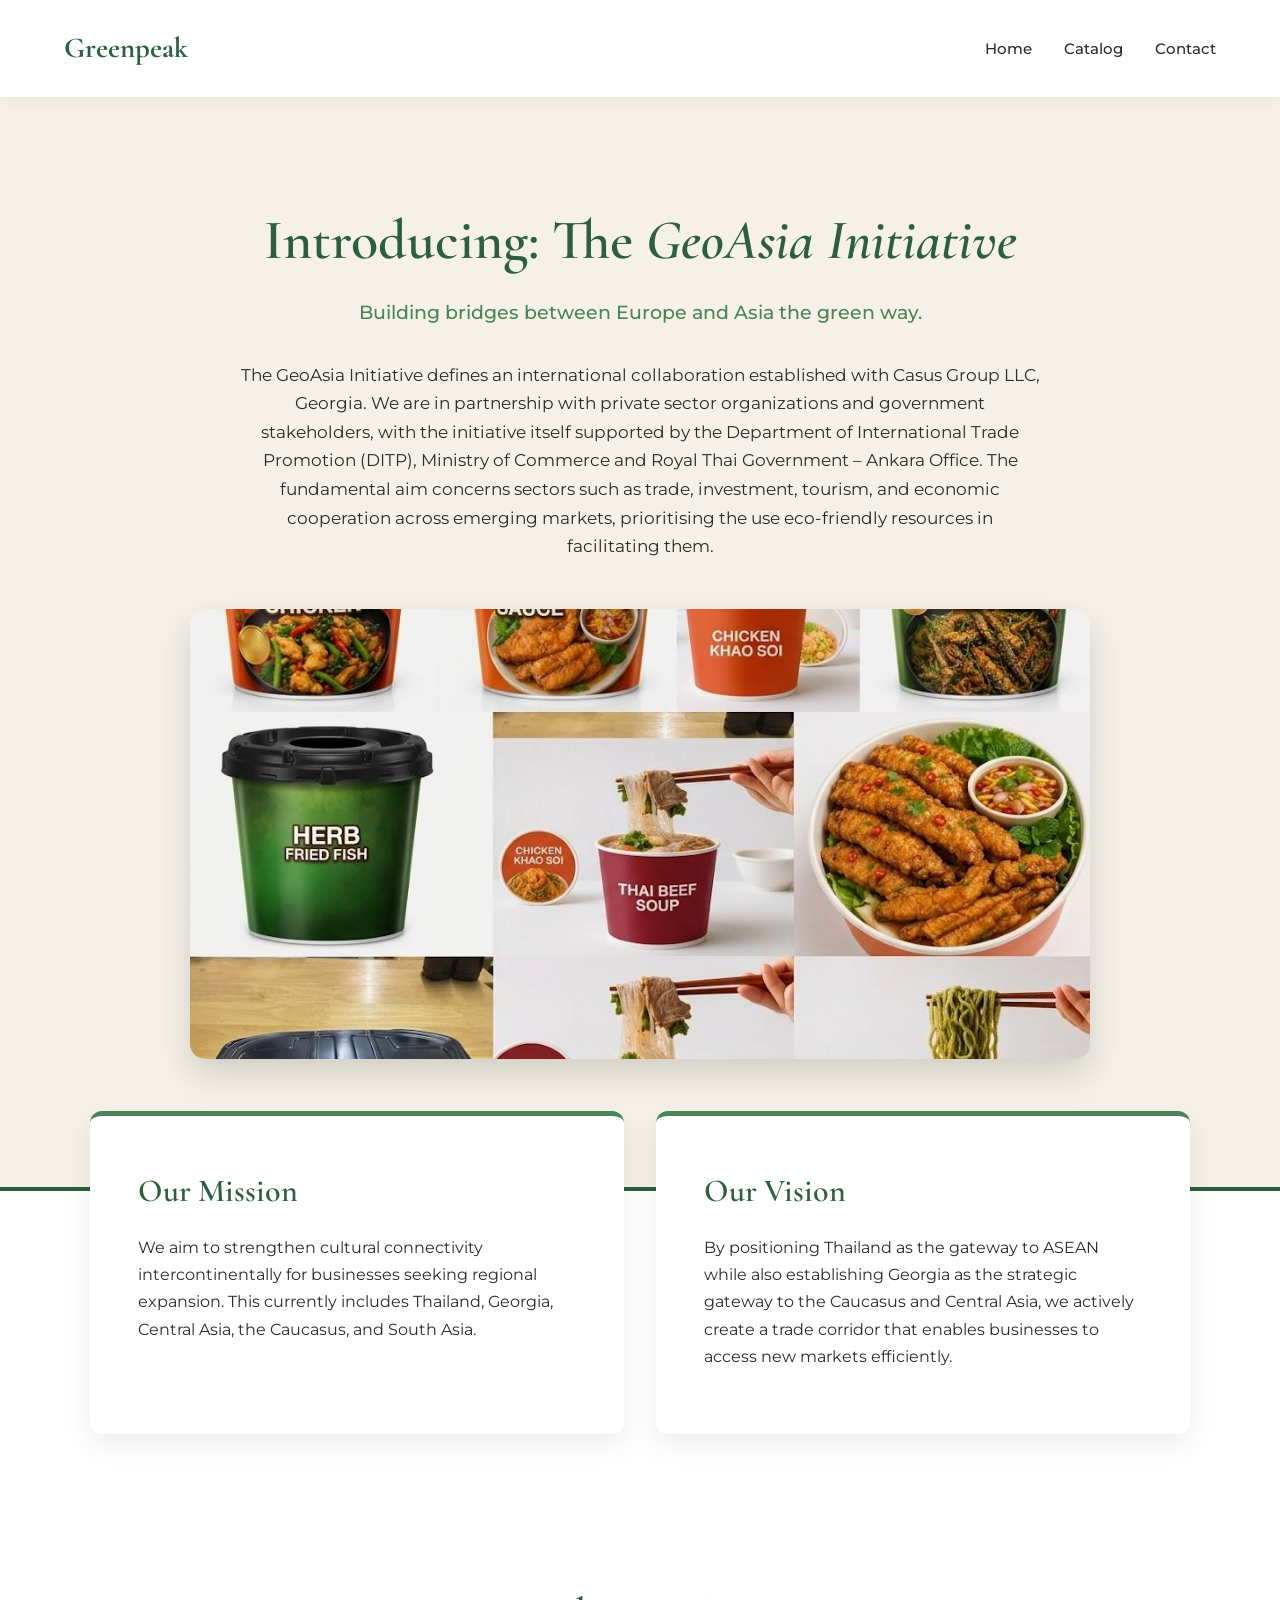
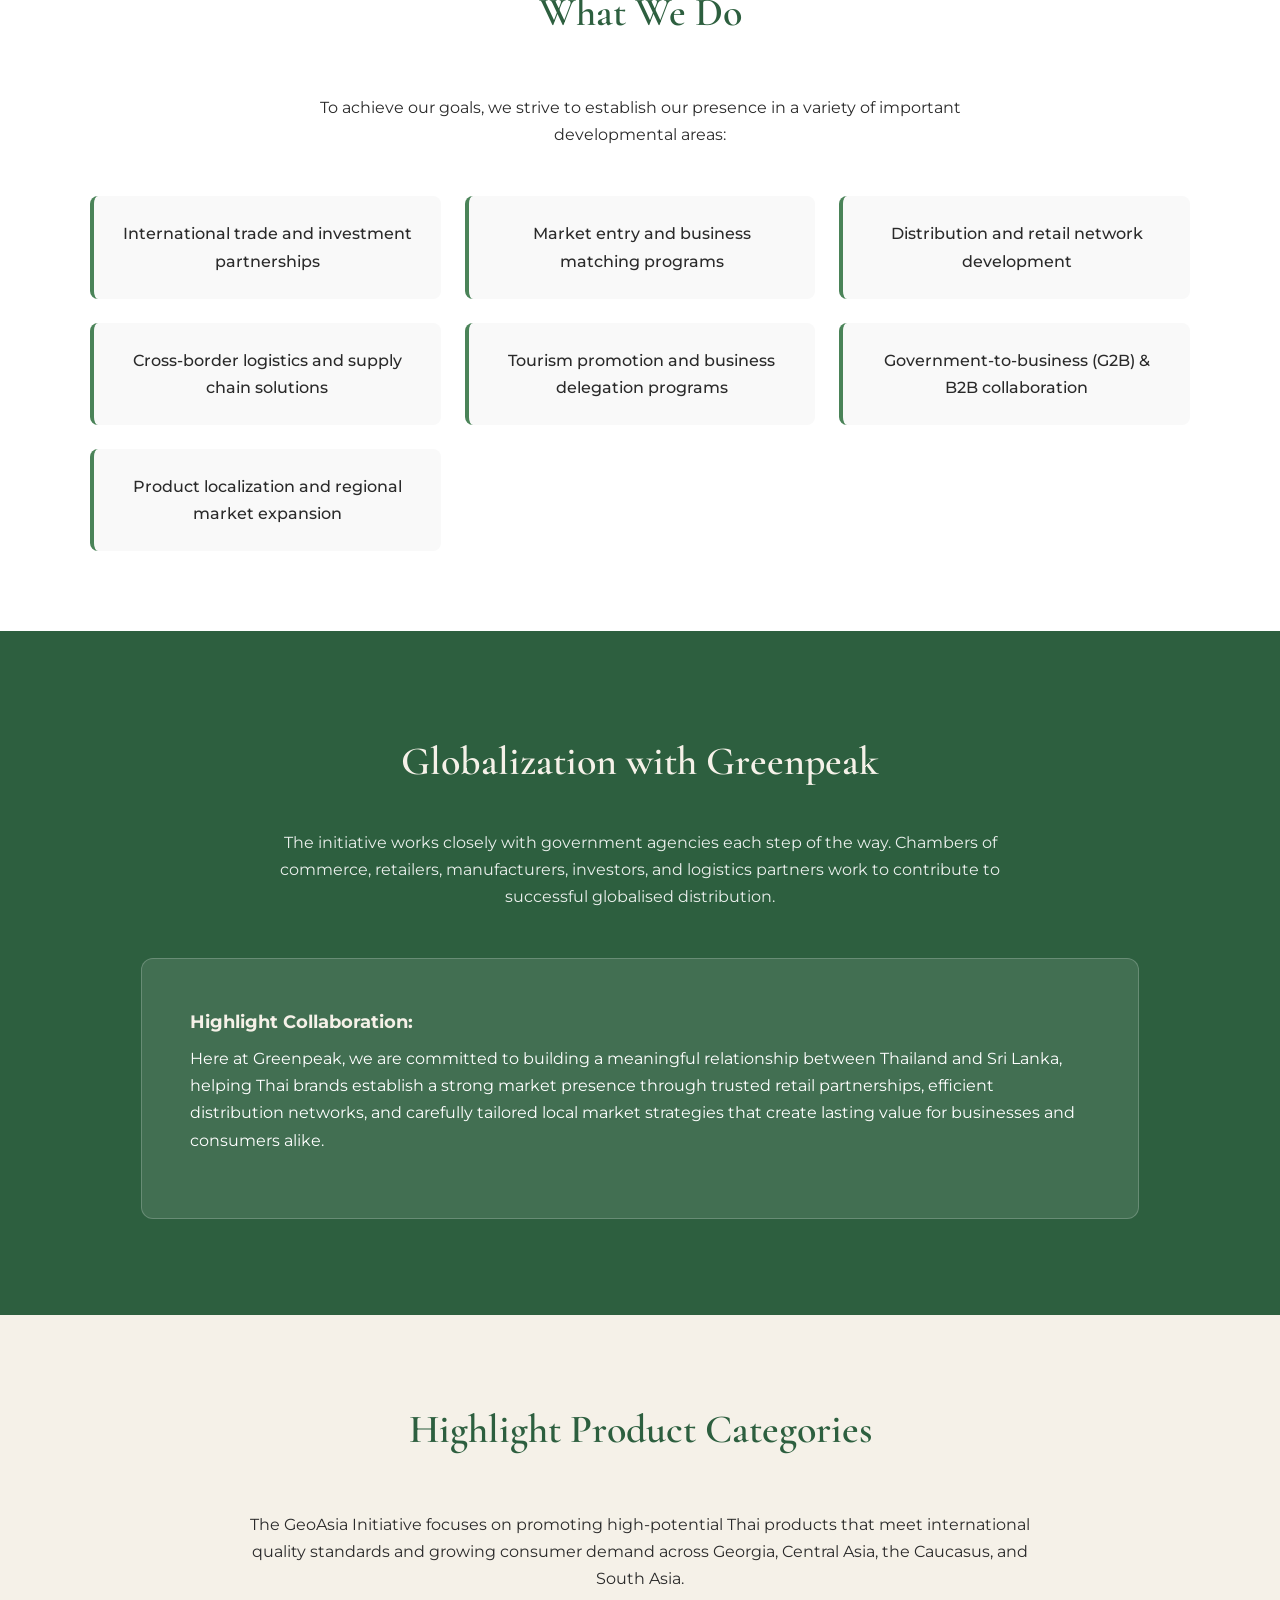
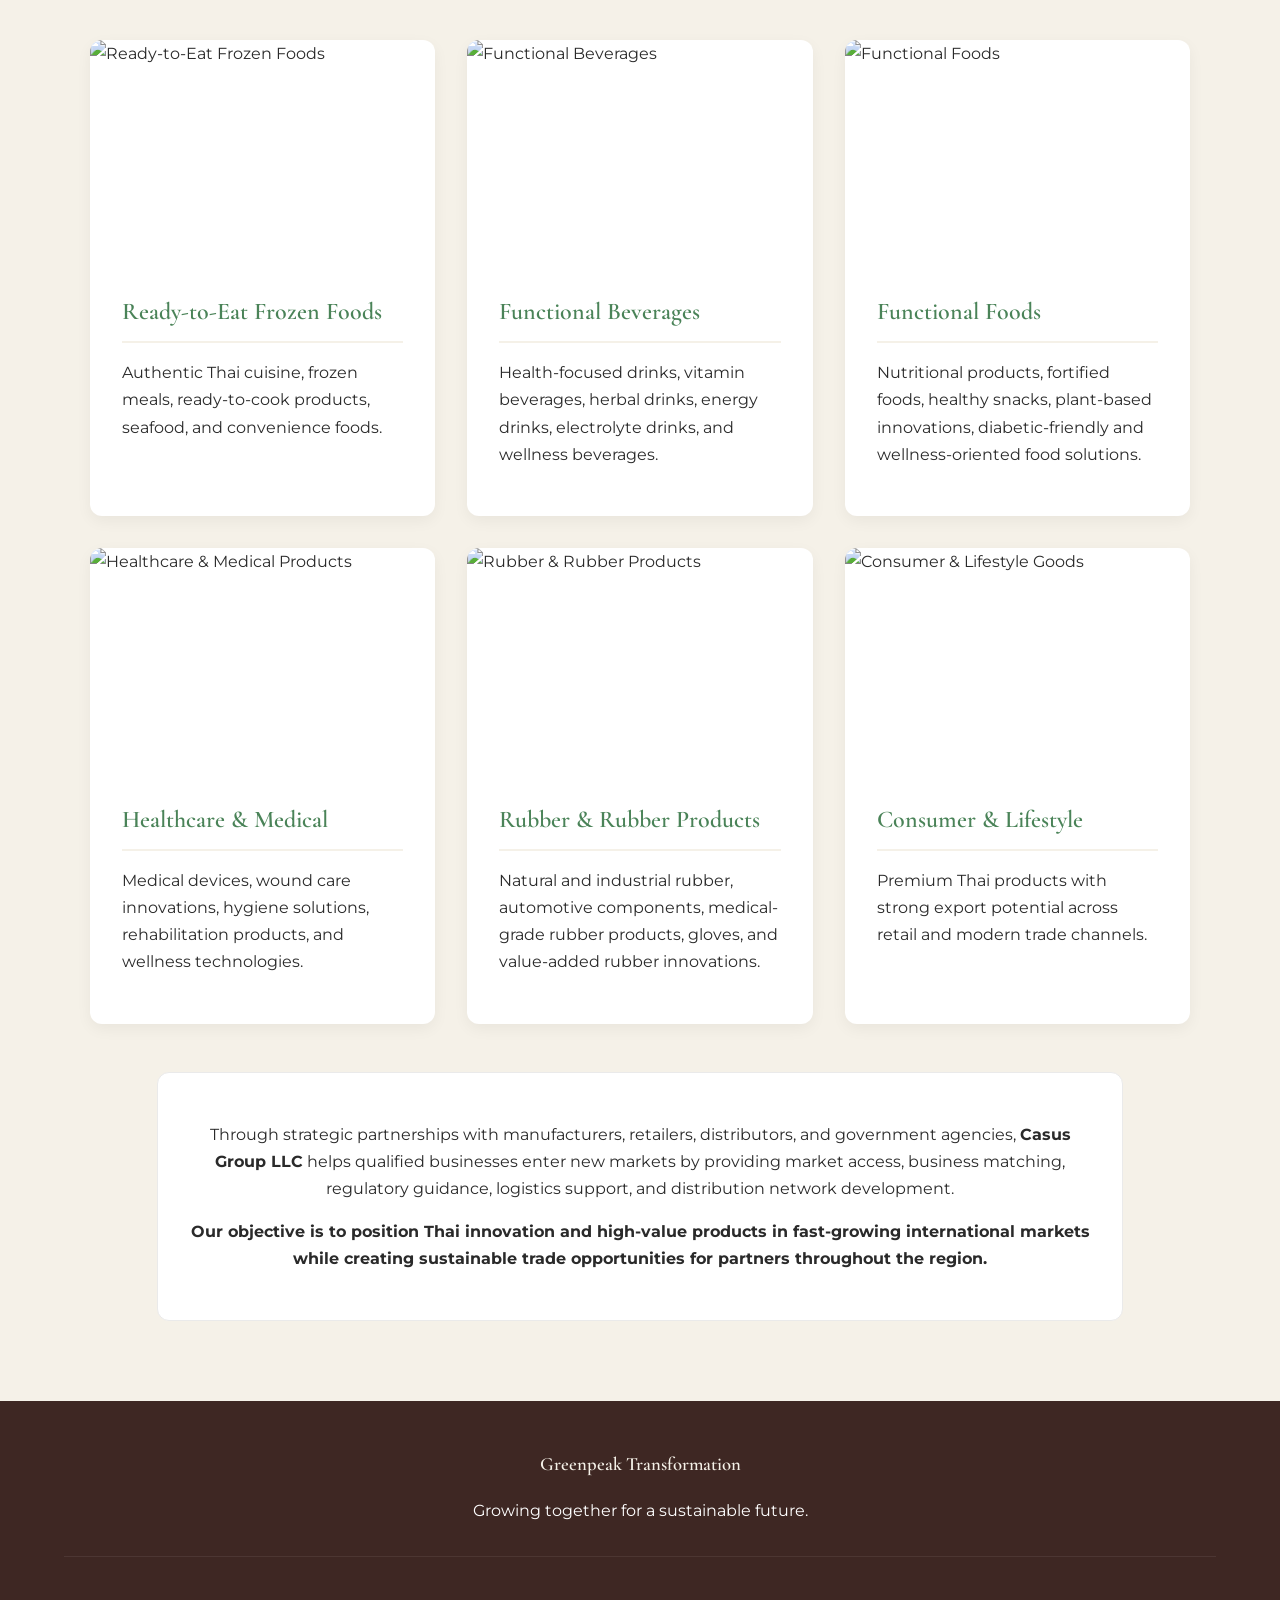
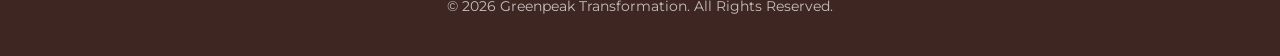
==== partnership/index.html @ 34443d60 "Add files via upload" ====
<!DOCTYPE html>
<html lang="en">
<head>
    <meta charset="UTF-8">
    <meta name="viewport" content="width=device-width, initial-scale=1.0">
    <title>GeoAsia Initiative | Greenpeak Transformation</title>
    <link rel="icon" type="image/png" href="images/greenpeak_logo.png">
    <link rel="preconnect" href="https://fonts.googleapis.com">
    <link rel="preconnect" href="https://fonts.gstatic.com" crossorigin>
    <link href="https://fonts.googleapis.com/css2?family=Cormorant+Garamond:wght@300;400;600;700&family=Montserrat:wght@300;400;500;600&display=swap" rel="stylesheet">
    
    <style>
        :root {
            --primary-green: #2d5f3f;
            --accent-green: #4a8358;
            --dark-brown: #3e2723;
            --cream: #f5f1e8;
            --text-dark: #2a2a2a;
            --white: #ffffff;
            --light-gray: #f9f9f9;
        }

        body {
            font-family: 'Montserrat', sans-serif;
            color: var(--text-dark);
            line-height: 1.7;
            background: var(--white);
            margin: 0;
            padding: 0;
            display: flex;
            flex-direction: column;
            min-height: 100vh;
        }

        h1, h2, h3, h4 {
            font-family: 'Cormorant Garamond', serif;
            font-weight: 600;
            margin-top: 0;
        }

        a {
            text-decoration: none;
            color: inherit;
        }

        /* --- Header Styles --- */
        header {
            background: var(--white);
            padding: 1.5rem 5%;
            box-shadow: 0 2px 20px rgba(0, 0, 0, 0.05);
            display: flex;
            justify-content: space-between;
            align-items: center;
            position: sticky;
            top: 0;
            z-index: 1000;
        }

        .logo {
            font-family: 'Cormorant Garamond', serif;
            font-size: 1.8rem;
            font-weight: 700;
            color: var(--primary-green);
        }

        .nav-links {
            list-style: none;
            display: flex;
            gap: 2rem;
            margin: 0;
            padding: 0;
        }

        .nav-links a {
            font-weight: 500;
            font-size: 0.95rem;
            transition: color 0.3s ease;
        }

        .nav-links a:hover {
            color: var(--accent-green);
        }

        /* --- Page Layout & Sections --- */
        main {
            flex: 1;
        }

        section {
            padding: 5rem 5%;
        }

        .container {
            max-width: 1100px;
            margin: 0 auto;
        }

        /* Hero / Intro Section */
        .hero-section {
            text-align: center;
            background: var(--cream);
            padding: 6rem 5% 8rem 5%; /* Increased bottom padding for the card overlap */
            border-bottom: 4px solid var(--primary-green);
        }

        .hero-section h1 {
            font-size: 3.5rem;
            color: var(--primary-green);
            margin-bottom: 0.5rem;
            text-align: center;
        }

        .hero-subtitle {
            font-size: 1.2rem;
            font-weight: 500;
            color: var(--accent-green);
            max-width: 800px;
            margin: 0 auto 2rem;
        }

        .hero-text {
            max-width: 800px;
            margin: 0 auto;
            font-size: 1.05rem;
        }

        /* Hero Image Enhancement */
        .hero-image-wrapper {
            margin-top: 3rem;
            max-width: 900px;
            margin-left: auto;
            margin-right: auto;
            height: 450px;
            border-radius: 15px;
            overflow: hidden;
            box-shadow: 0 15px 35px rgba(0, 0, 0, 0.15);
        }

        .hero-image-wrapper img {
            width: 100%;
            height: 100%;
            object-fit: cover;
        }

        /* Mission & Vision Grid */
        .mv-grid {
            display: grid;
            grid-template-columns: 1fr 1fr;
            gap: 2rem;
            margin-top: -5rem; /* Pulled up higher to overlay cleanly below the hero image */
            position: relative;
            z-index: 10;
        }

        .mv-card {
            background: var(--white);
            padding: 3rem;
            border-radius: 12px;
            box-shadow: 0 10px 30px rgba(0,0,0,0.08);
            border-top: 5px solid var(--accent-green);
        }

        .mv-card h3 {
            color: var(--primary-green);
            font-size: 2rem;
            margin-bottom: 1rem;
        }

        /* What We Do Section */
        .what-we-do-section {
            background: var(--white);
            padding-top: 7rem;
        }

        .section-header {
            text-align: center;
            font-size: 2.5rem;
            color: var(--primary-green);
            margin-bottom: 3rem;
        }

        .services-grid {
            display: grid;
            grid-template-columns: repeat(auto-fit, minmax(300px, 1fr));
            gap: 1.5rem;
        }

        .service-item {
            background: var(--light-gray);
            padding: 1.5rem;
            border-radius: 8px;
            display: flex;
            align-items: center;
            justify-content: center; /* Centered horizontally */
            text-align: center;      /* Centered multi-line text */
            border-left: 4px solid var(--accent-green);
            font-weight: 500;
        }

        /* Strategic Partnerships */
        .partnership-section {
            background: var(--primary-green);
            color: var(--white);
            padding: 6rem 5%;
            text-align: center;
        }

        .partnership-section h2 {
            color: var(--cream);
            font-size: 2.5rem;
        }

        .partnership-box {
            background: rgba(255, 255, 255, 0.1);
            border: 1px solid rgba(255, 255, 255, 0.2);
            padding: 3rem;
            border-radius: 12px;
            max-width: 900px;
            margin: 3rem auto 0;
            text-align: left;
        }

        .partnership-box strong {
            color: var(--cream);
            font-size: 1.1rem;
        }

        /* Highlight Products Grid */
        .products-section {
            background: var(--cream);
        }

        .products-grid {
            display: grid;
            grid-template-columns: repeat(auto-fit, minmax(300px, 1fr));
            gap: 2rem;
            margin-bottom: 3rem;
        }

        .product-card {
            background: var(--white);
            border-radius: 12px;
            box-shadow: 0 5px 15px rgba(0,0,0,0.05);
            transition: transform 0.3s ease;
            overflow: hidden; /* Keeps image corners aligned with card radius */
            display: flex;
            flex-direction: column;
        }

        .product-card:hover {
            transform: translateY(-5px);
        }

        .product-card-image {
            width: 100%;
            height: 220px;
            overflow: hidden;
        }

        .product-card-image img {
            width: 100%;
            height: 100%;
            object-fit: cover;
        }

        .product-card-content {
            padding: 2rem;
            flex-grow: 1;
        }

        .product-card h4 {
            color: var(--accent-green);
            font-size: 1.5rem;
            margin-bottom: 1rem;
            border-bottom: 2px solid var(--cream);
            padding-bottom: 0.5rem;
        }

        .conclusion-text {
            background: var(--white);
            padding: 2rem;
            border-radius: 12px;
            text-align: center;
            max-width: 900px;
            margin: 0 auto;
            border: 1px solid #eaeaea;
        }

        /* --- Footer Styles --- */
        footer {
            background: var(--dark-brown);
            color: var(--white);
            padding: 3rem 5% 1.5rem;
            text-align: center;
        }

        .footer-content {
            margin-bottom: 2rem;
        }

        .footer-bottom {
            font-size: 0.85rem;
            opacity: 0.7;
            border-top: 1px solid rgba(255,255,255,0.1);
            padding-top: 1.5rem;
        }

        /* Responsive Design */
        @media (max-width: 768px) {
            .mv-grid {
                grid-template-columns: 1fr;
                margin-top: 2rem;
            }
            .hero-section h1 {
                font-size: 2.5rem;
            }
            .hero-image-wrapper {
                height: 280px;
            }
        }
    </style>
</head>
<body>

    <header>
        <div class="logo">Greenpeak</div>
        <ul class="nav-links">
            <li><a href="index.html">Home</a></li>
            <li><a href="index.html#catalog">Catalog</a></li>
            <li><a href="index.html#contact">Contact</a></li>
        </ul>
    </header>

    <main>
        <section class="hero-section">
            <div class="container">
                <h1>Introducing: The <i>GeoAsia Initiative</i></h1>
                <p class="hero-subtitle">Building bridges between Europe and Asia the green way.</p>
                <p class="hero-text">
                    The GeoAsia Initiative defines an international collaboration established with Casus Group LLC, Georgia. We are in partnership with private sector organizations and government stakeholders, with the initiative itself supported by the Department of International Trade Promotion (DITP), Ministry of Commerce and Royal Thai Government – Ankara Office. The fundamental aim concerns sectors such as trade, investment, tourism, and economic cooperation across emerging markets, prioritising the use eco-friendly resources in facilitating them.
                </p>
                
                <div class="hero-image-wrapper">
                    <img src="images/img1.jpg" alt="GeoAsia Initiative Global Trade Corridor">
                </div>
            </div>
        </section>

        <section style="padding-top: 0; padding-bottom: 2rem;">
            <div class="container mv-grid">
                <div class="mv-card">
                    <h3>Our Mission</h3>
                    <p>We aim to strengthen cultural connectivity intercontinentally for businesses seeking regional expansion. This currently includes Thailand, Georgia, Central Asia, the Caucasus, and South Asia.</p>
                </div>
                <div class="mv-card">
                    <h3>Our Vision</h3>
                    <p>By positioning Thailand as the gateway to ASEAN while also establishing Georgia as the strategic gateway to the Caucasus and Central Asia, we actively create a trade corridor that enables businesses to access new markets efficiently.</p>
                </div>
            </div>
        </section>

        <section class="what-we-do-section">
            <div class="container">
                <h2 class="section-header">What We Do</h2>
                <p style="text-align: center; margin-bottom: 3rem; max-width: 700px; margin-left: auto; margin-right: auto;">To achieve our goals, we strive to establish our presence in a variety of important developmental areas: </p>
                
                <div class="services-grid">
                    <div class="service-item">International trade and investment partnerships</div>
                    <div class="service-item">Market entry and business matching programs</div>
                    <div class="service-item">Distribution and retail network development</div>
                    <div class="service-item">Cross-border logistics and supply chain solutions</div>
                    <div class="service-item">Tourism promotion and business delegation programs</div>
                    <div class="service-item">Government-to-business (G2B) & B2B collaboration</div>
                    <div class="service-item">Product localization and regional market expansion</div>
                </div>
            </div>
        </section>

        <section class="partnership-section">
            <div class="container">
                <h2>Globalization with Greenpeak</h2>
                <p style="max-width: 800px; margin: 0 auto; opacity: 0.9;">The initiative works closely with government agencies each step of the way. Chambers of commerce, retailers, manufacturers, investors, and logistics partners work to contribute to successful globalised distribution. </p>
                
                <div class="partnership-box">
                    <strong>Highlight Collaboration:</strong>
                    <p style="margin-top: 0.5rem;">Here at Greenpeak, we are committed to building a meaningful relationship between Thailand and Sri Lanka, helping Thai brands establish a strong market presence through trusted retail partnerships, efficient distribution networks, and carefully tailored local market strategies that create lasting value for businesses and consumers alike.</p>
                </div>
            </div>
        </section>

        <section class="products-section">
            <div class="container">
                <h2 class="section-header">Highlight Product Categories</h2>
                <p style="text-align: center; margin-bottom: 3rem; max-width: 800px; margin-left: auto; margin-right: auto;">The GeoAsia Initiative focuses on promoting high-potential Thai products that meet international quality standards and growing consumer demand across Georgia, Central Asia, the Caucasus, and South Asia.</p>
                
                <div class="products-grid">
                    
                    <div class="product-card">
                        <div class="product-card-image">
                            <img src="images/img2.jpg" alt="Ready-to-Eat Frozen Foods">
                        </div>
                        <div class="product-card-content">
                            <h4>Ready-to-Eat Frozen Foods</h4>
                            <p>Authentic Thai cuisine, frozen meals, ready-to-cook products, seafood, and convenience foods.</p>
                        </div>
                    </div>
                    
                    <div class="product-card">
                        <div class="product-card-image">
                            <img src="images/img3.jpg" alt="Functional Beverages">
                        </div>
                        <div class="product-card-content">
                            <h4>Functional Beverages</h4>
                            <p>Health-focused drinks, vitamin beverages, herbal drinks, energy drinks, electrolyte drinks, and wellness beverages.</p>
                        </div>
                    </div>
                    
                    <div class="product-card">
                        <div class="product-card-image">
                            <img src="images/img4.jpg" alt="Functional Foods">
                        </div>
                        <div class="product-card-content">
                            <h4>Functional Foods</h4>
                            <p>Nutritional products, fortified foods, healthy snacks, plant-based innovations, diabetic-friendly and wellness-oriented food solutions.</p>
                        </div>
                    </div>
                    
                    <div class="product-card">
                        <div class="product-card-image">
                            <img src="images/img5.jpg" alt="Healthcare & Medical Products">
                        </div>
                        <div class="product-card-content">
                            <h4>Healthcare & Medical</h4>
                            <p>Medical devices, wound care innovations, hygiene solutions, rehabilitation products, and wellness technologies.</p>
                        </div>
                    </div>
                    
                    <div class="product-card">
                        <div class="product-card-image">
                            <img src="images/img6.jpg" alt="Rubber & Rubber Products">
                        </div>
                        <div class="product-card-content">
                            <h4>Rubber & Rubber Products</h4>
                            <p>Natural and industrial rubber, automotive components, medical-grade rubber products, gloves, and value-added rubber innovations.</p>
                        </div>
                    </div>
                    
                    <div class="product-card">
                        <div class="product-card-image">
                            <img src="images/img7.jpg" alt="Consumer & Lifestyle Goods">
                        </div>
                        <div class="product-card-content">
                            <h4>Consumer & Lifestyle</h4>
                            <p>Premium Thai products with strong export potential across retail and modern trade channels.</p>
                        </div>
                    </div>
                    
                </div>

                <div class="conclusion-text">
                    <p style="margin-bottom: 1rem;">Through strategic partnerships with manufacturers, retailers, distributors, and government agencies, <strong>Casus Group LLC</strong> helps qualified businesses enter new markets by providing market access, business matching, regulatory guidance, logistics support, and distribution network development.</p>
                    <p><strong>Our objective is to position Thai innovation and high-value products in fast-growing international markets while creating sustainable trade opportunities for partners throughout the region.</strong></p>
                </div>

            </div>
        </section>
    </main>

    <footer>
        <div class="footer-content">
            <h3 style="color: var(--cream); margin-bottom: 1rem;">Greenpeak Transformation</h3>
            <p>Growing together for a sustainable future.</p>
        </div>
        <div class="footer-bottom">
            <p>&copy; 2026 Greenpeak Transformation. All Rights Reserved.</p>
        </div>
    </footer>

</body>
</html>
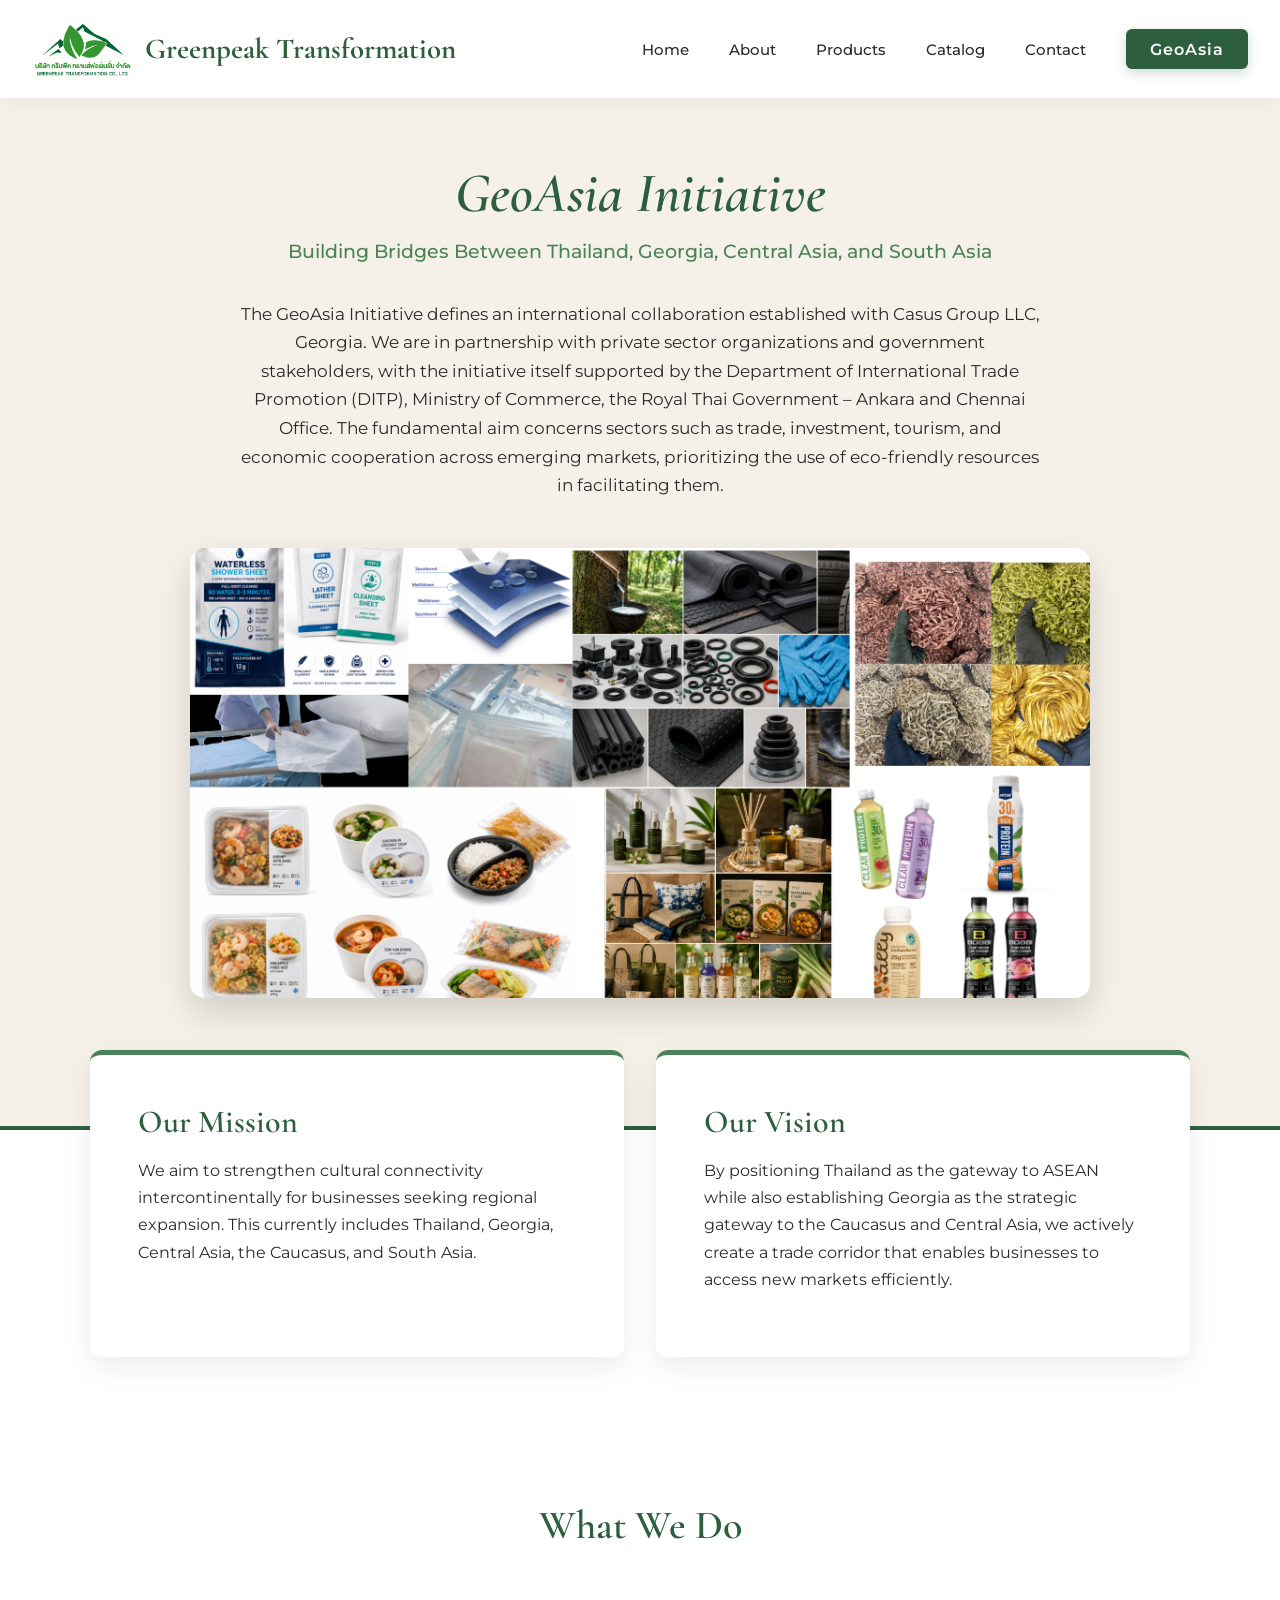
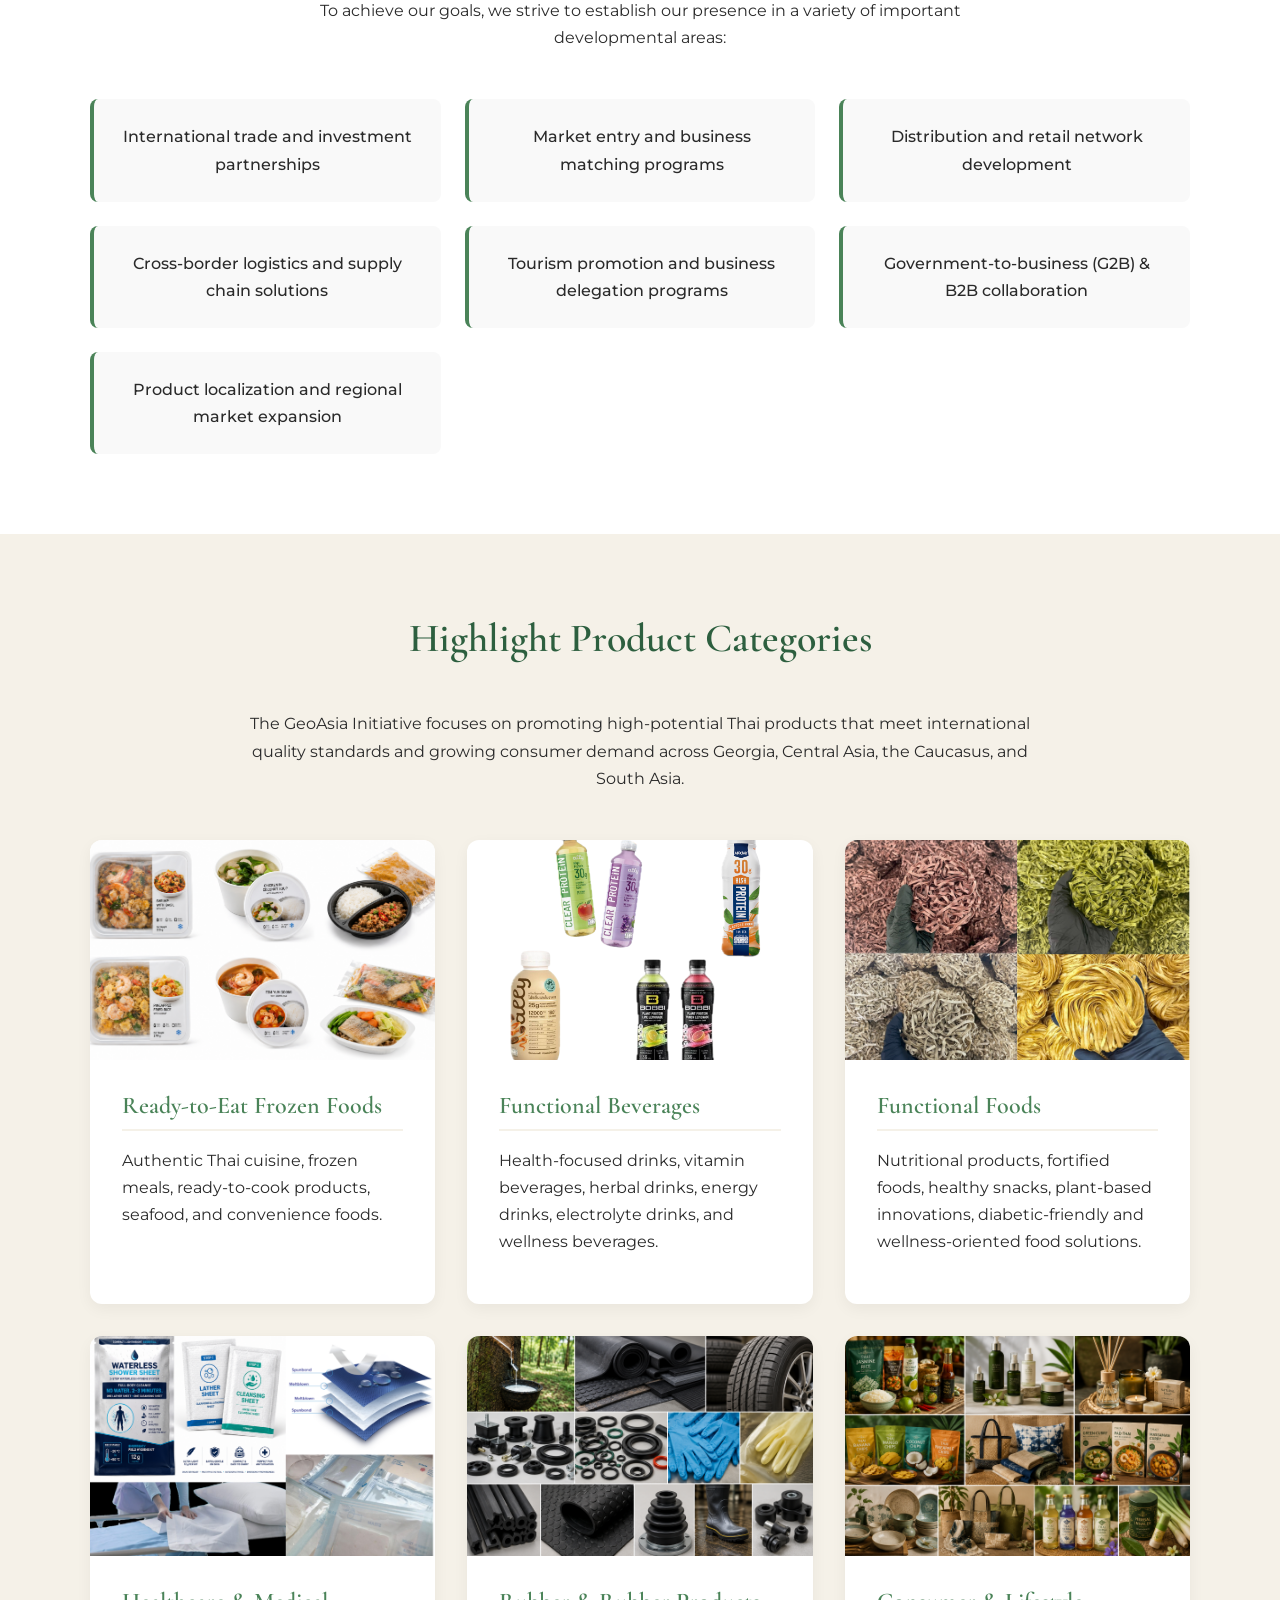
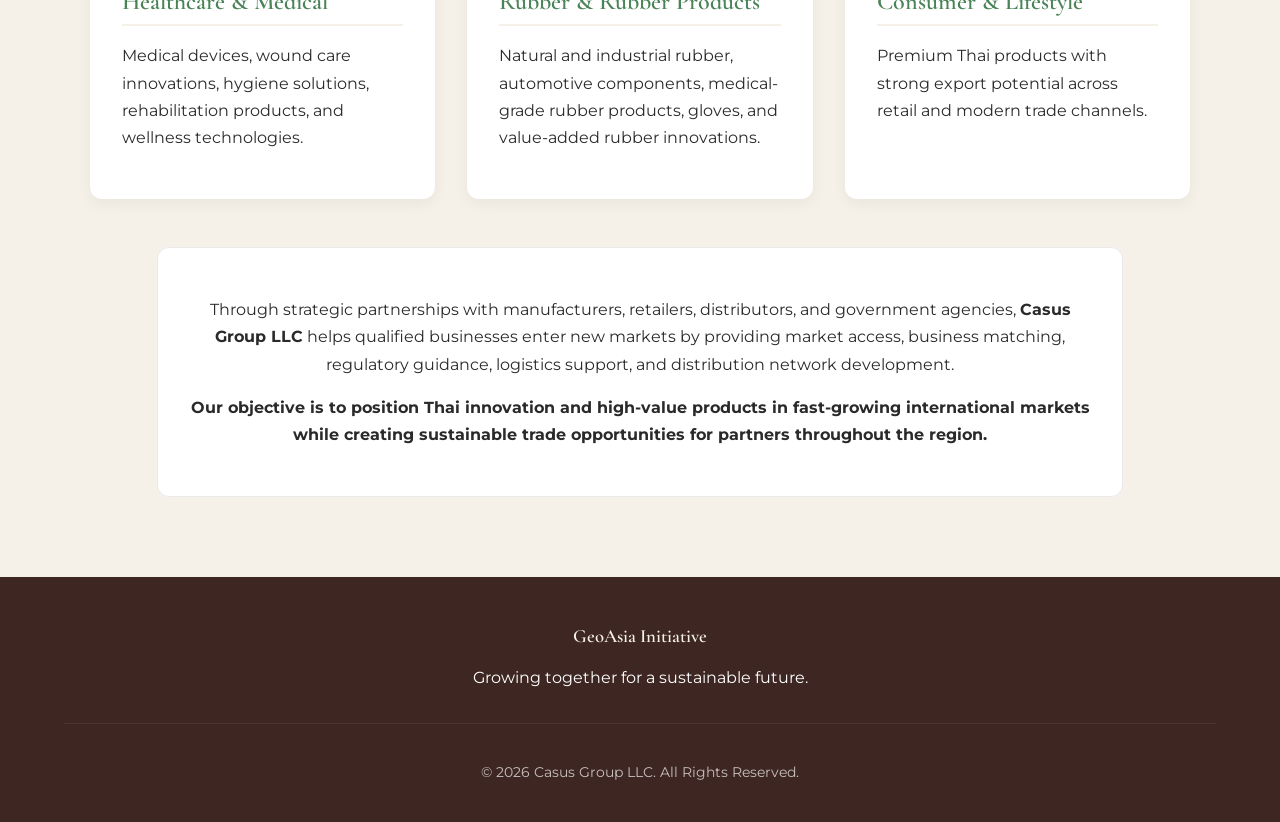
==== commit dd2416b7: "Add files via upload" ====
--- a/partnership/index.html
+++ b/partnership/index.html
@@ -63,22 +63,128 @@
             color: var(--primary-green);
         }
 
+        /* Creates space above sections when clicking navigation links */
+        section {
+            scroll-margin-top: 50px; /* Adjust this number if you want more or less space! */
+        }
+
+        h1, h2, h3, h4 {
+            font-family: 'Cormorant Garamond', serif;
+            font-weight: 600;
+            line-height: 1.2;
+        }
+
+        /* --- Website Navigation Bar Styles --- */
+        nav {
+            position: fixed;
+            top: 0;
+            width: 100%;
+            background: rgba(255, 255, 255, 0.95);
+            backdrop-filter: blur(10px);
+            z-index: 1000;
+            box-shadow: 0 2px 20px rgba(0, 0, 0, 0.05);
+            transition: all 0.3s ease;
+        }
+
+        .nav-container {
+            max-width: 1400px;
+            margin: 0 auto;
+            padding: 1.2rem 2rem;
+            display: flex;
+            justify-content: space-between;
+            align-items: center;
+        }
+
+        .logo {
+            display: flex;
+            align-items: center;
+            gap: 0.8rem;
+            font-family: 'Cormorant Garamond', serif;
+            font-size: 1.8rem;
+            font-weight: 700;
+            color: var(--primary-green);
+            text-decoration: none;
+        }
+
+        .logo-icon {
+            width: 100px;
+            height: 60px;
+        }
+
         .nav-links {
+            display: flex;
+            align-items: center;
+            gap: 2.5rem;
             list-style: none;
-            display: flex;
-            gap: 2rem;
             margin: 0;
             padding: 0;
         }
 
         .nav-links a {
+            color: var(--text-dark);
+            text-decoration: none;
             font-weight: 500;
             font-size: 0.95rem;
             transition: color 0.3s ease;
+            position: relative;
+            display: inline-block;
+        }
+
+        .nav-links a::after {
+            content: '';
+            position: absolute;
+            bottom: -5px;
+            left: 0;
+            width: 0;
+            height: 2px;
+            background: var(--accent-green);
+            transition: width 0.3s ease;
         }
 
         .nav-links a:hover {
             color: var(--accent-green);
+        }
+
+        .nav-links a:hover::after {
+            width: 100%;
+        }
+
+        /* Standalone Highlighted GeoAsia Button */
+        .nav-links a.nav-cta {
+            background-color: var(--primary-green);
+            color: var(--white) !important;
+            padding: 0.65rem 1.5rem;
+            border-radius: 6px;
+            font-size: 1rem;
+            font-weight: 600;
+            letter-spacing: 1px;
+            box-shadow: 0 4px 12px rgba(45, 95, 63, 0.22);
+            transition: all 0.3s cubic-bezier(0.25, 0.8, 0.25, 1);
+            line-height: 1.2;
+        }
+
+        .nav-links a.nav-cta:hover {
+            background-color: var(--accent-green);
+            transform: translateY(-3px);
+            box-shadow: 0 8px 18px rgba(45, 95, 63, 0.35);
+        }
+
+        .nav-links a.nav-cta:active {
+            transform: translateY(-1px);
+            box-shadow: 0 4px 10px rgba(45, 95, 63, 0.25);
+        }
+
+        .nav-links a.nav-cta::after {
+            display: none !important;
+        }
+
+        .mobile-menu-btn {
+            display: none;
+            background: none;
+            border: none;
+            font-size: 1.5rem;
+            color: var(--primary-green);
+            cursor: pointer;
         }
 
         /* --- Page Layout & Sections --- */
@@ -99,7 +205,10 @@
         .hero-section {
             text-align: center;
             background: var(--cream);
-            padding: 6rem 5% 8rem 5%; /* Increased bottom padding for the card overlap */
+            
+            /* Increased top padding from 6rem to 10rem to give the header breathing room */
+            padding: 10rem 5% 8rem 5%; 
+            
             border-bottom: 4px solid var(--primary-green);
         }
 
@@ -322,26 +431,37 @@
 </head>
 <body>
 
-    <header>
-        <div class="logo">Greenpeak</div>
-        <ul class="nav-links">
-            <li><a href="index.html">Home</a></li>
-            <li><a href="index.html#catalog">Catalog</a></li>
-            <li><a href="index.html#contact">Contact</a></li>
-        </ul>
-    </header>
-
+    <!-- Navigation -->
+    <nav id="navbar">
+        <div class="nav-container">
+            <a href="https://greenpeaktransform.com/#home" class="logo">
+                <img src="images/greenpeak_logo.png" alt="GreenPeak Logo" class="logo-icon">
+                <span>Greenpeak Transformation</span>
+            </a>
+            <ul class="nav-links">
+                <li><a href="https://greenpeaktransform.com/#home">Home</a></li>
+                <li><a href="https://greenpeaktransform.com/#about">About</a></li>
+                <li><a href="https://greenpeaktransform.com/#products">Products</a></li>
+                <li><a href="https://greenpeaktransform.com/#catalog">Catalog</a></li>
+                <li><a href="https://greenpeaktransform.com/#contact">Contact</a></li>
+                <li><a href="index.html" class="nav-cta">GeoAsia</a></li>
+            </ul>
+            <button class="mobile-menu-btn">☰</button>
+        </div>
+    </nav>
     <main>
         <section class="hero-section">
             <div class="container">
-                <h1>Introducing: The <i>GeoAsia Initiative</i></h1>
-                <p class="hero-subtitle">Building bridges between Europe and Asia the green way.</p>
+                <h1><i>GeoAsia Initiative</i></h1>
+                <p class="hero-subtitle">Building Bridges Between Thailand, Georgia, Central Asia, and South Asia</p>
                 <p class="hero-text">
-                    The GeoAsia Initiative defines an international collaboration established with Casus Group LLC, Georgia. We are in partnership with private sector organizations and government stakeholders, with the initiative itself supported by the Department of International Trade Promotion (DITP), Ministry of Commerce and Royal Thai Government – Ankara Office. The fundamental aim concerns sectors such as trade, investment, tourism, and economic cooperation across emerging markets, prioritising the use eco-friendly resources in facilitating them.
+                    The GeoAsia Initiative defines an international collaboration established with Casus Group LLC, Georgia. 
+                    We are in partnership with private sector organizations and government stakeholders, with the initiative itself supported by the Department of International Trade Promotion (DITP), Ministry of Commerce, the Royal Thai Government – Ankara and Chennai Office. 
+                    The fundamental aim concerns sectors such as trade, investment, tourism, and economic cooperation across emerging markets, prioritizing the use of eco-friendly resources in facilitating them.
                 </p>
                 
                 <div class="hero-image-wrapper">
-                    <img src="images/img1.jpg" alt="GeoAsia Initiative Global Trade Corridor">
+                    <img src="images/Hero.png" alt="GeoAsia Initiative Global Trade Corridor">
                 </div>
             </div>
         </section>
@@ -375,7 +495,7 @@
                 </div>
             </div>
         </section>
-
+<!-- 
         <section class="partnership-section">
             <div class="container">
                 <h2>Globalization with Greenpeak</h2>
@@ -386,7 +506,7 @@
                     <p style="margin-top: 0.5rem;">Here at Greenpeak, we are committed to building a meaningful relationship between Thailand and Sri Lanka, helping Thai brands establish a strong market presence through trusted retail partnerships, efficient distribution networks, and carefully tailored local market strategies that create lasting value for businesses and consumers alike.</p>
                 </div>
             </div>
-        </section>
+        </section> -->
 
         <section class="products-section">
             <div class="container">
@@ -397,7 +517,7 @@
                     
                     <div class="product-card">
                         <div class="product-card-image">
-                            <img src="images/img2.jpg" alt="Ready-to-Eat Frozen Foods">
+                            <img src="images/RTE_Frozen.png" alt="Ready-to-Eat Frozen Foods">
                         </div>
                         <div class="product-card-content">
                             <h4>Ready-to-Eat Frozen Foods</h4>
@@ -407,7 +527,7 @@
                     
                     <div class="product-card">
                         <div class="product-card-image">
-                            <img src="images/img3.jpg" alt="Functional Beverages">
+                            <img src="images/Functional_Bev.png" alt="Functional Beverages">
                         </div>
                         <div class="product-card-content">
                             <h4>Functional Beverages</h4>
@@ -417,7 +537,7 @@
                     
                     <div class="product-card">
                         <div class="product-card-image">
-                            <img src="images/img4.jpg" alt="Functional Foods">
+                            <img src="images/Functional_Food.png" alt="Functional Foods">
                         </div>
                         <div class="product-card-content">
                             <h4>Functional Foods</h4>
@@ -427,7 +547,7 @@
                     
                     <div class="product-card">
                         <div class="product-card-image">
-                            <img src="images/img5.jpg" alt="Healthcare & Medical Products">
+                            <img src="images/Healthcare.png" alt="Healthcare & Medical Products">
                         </div>
                         <div class="product-card-content">
                             <h4>Healthcare & Medical</h4>
@@ -437,7 +557,7 @@
                     
                     <div class="product-card">
                         <div class="product-card-image">
-                            <img src="images/img6.jpg" alt="Rubber & Rubber Products">
+                            <img src="images/Rubber.png" alt="Rubber & Rubber Products">
                         </div>
                         <div class="product-card-content">
                             <h4>Rubber & Rubber Products</h4>
@@ -447,7 +567,7 @@
                     
                     <div class="product-card">
                         <div class="product-card-image">
-                            <img src="images/img7.jpg" alt="Consumer & Lifestyle Goods">
+                            <img src="images/Consumer.png" alt="Consumer & Lifestyle Goods">
                         </div>
                         <div class="product-card-content">
                             <h4>Consumer & Lifestyle</h4>
@@ -468,11 +588,11 @@
 
     <footer>
         <div class="footer-content">
-            <h3 style="color: var(--cream); margin-bottom: 1rem;">Greenpeak Transformation</h3>
+            <h3 style="color: var(--cream); margin-bottom: 1rem;">GeoAsia Initiative</h3>
             <p>Growing together for a sustainable future.</p>
         </div>
         <div class="footer-bottom">
-            <p>&copy; 2026 Greenpeak Transformation. All Rights Reserved.</p>
+            <p>&copy; 2026 Casus Group LLC. All Rights Reserved.</p>
         </div>
     </footer>
 
